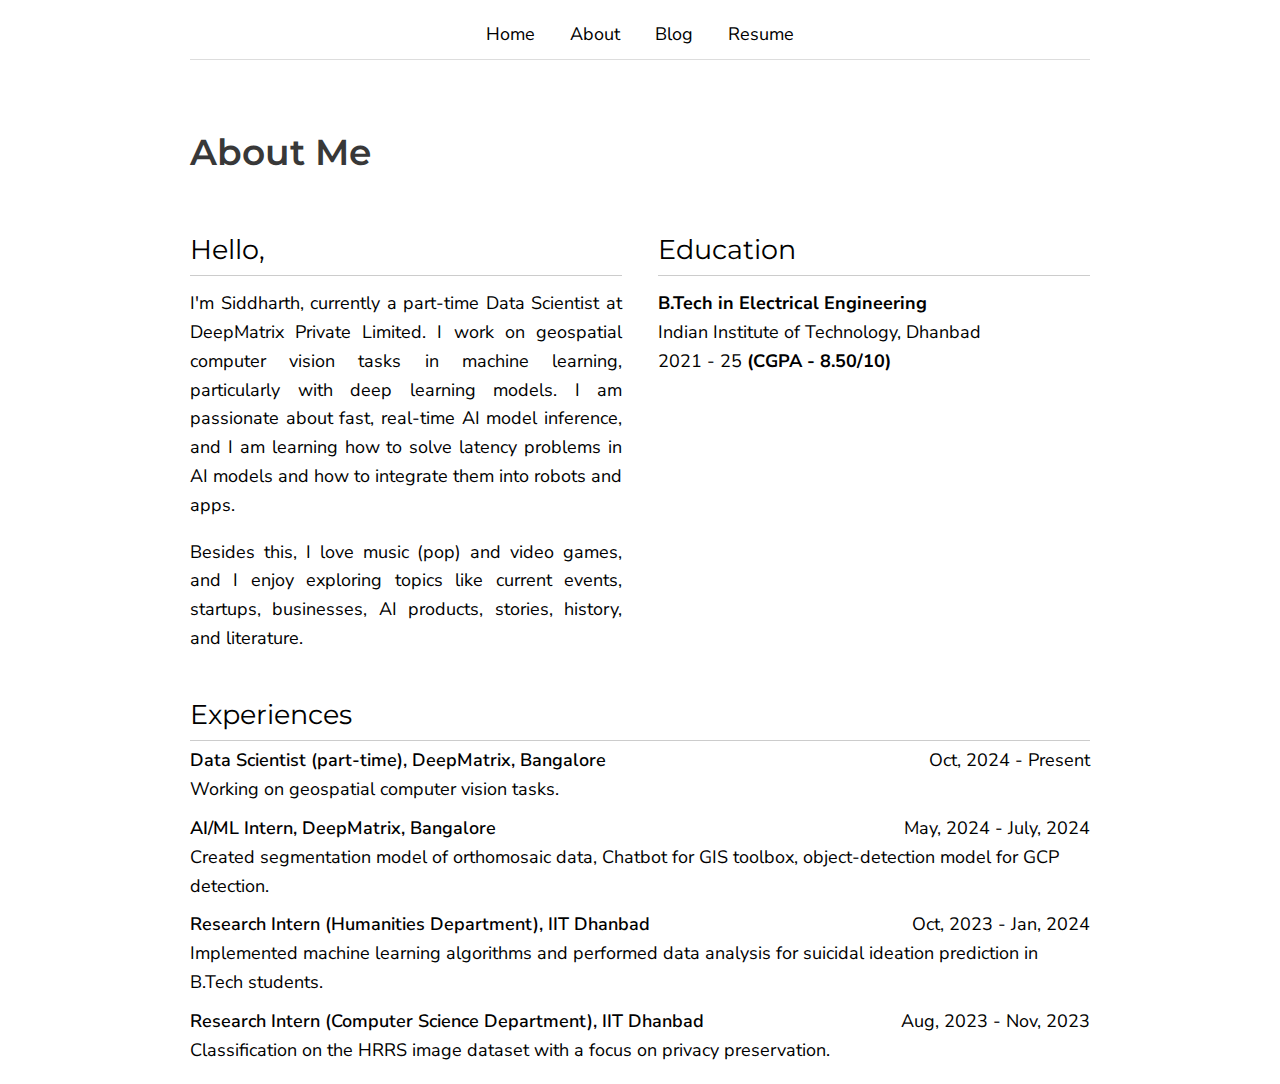
==== about.html @ f4cbb5ae "Update about.html" ====
<!DOCTYPE html>
<html lang="en">
<head>
    <meta charset="UTF-8">
    <meta name="viewport" content="width=device-width, initial-scale=1.0">
    <title>Siddharth Mishra | About</title>
    <link href="https://fonts.googleapis.com/css2?family=Montserrat:wght@400;600&display=swap" rel="stylesheet">
    <link href="https://fonts.googleapis.com/css2?family=Nunito+Sans:wght@400;600&display=swap" rel="stylesheet">
    <link rel="icon" href="favicon.ico">

    <style>
        body {
            font-family: 'Nunito Sans', Arial, sans-serif; /* Use Nunito for body text */
            font-size: 18px;
            line-height: 1.6;
            max-width: 900px;
            margin: 0 auto;
            padding: 10px;
            /* padding: 20px; */
        }
        h1 {
            font-family: 'Montserrat', sans-serif;
            font-weight: 600; /* Slightly bold */
            padding: 40px 0 0 0;
            text-align: left;
            color: #383838;
        }
        .navbar {
            width: 100%;
            background-color: #fff;
            border-bottom: 1px solid #ddd;
            overflow: hidden;
            text-align: center; /* Center align text */
            font-size: 14px; /* Decrease font size for navbar on mobile */

        }
        .navbar a {
            display: inline-block;
            color: black;
            text-align: center;
            padding: 10px 15px; /* Adjusted padding for better touch target */
            text-decoration: none;
            position: relative; /* Ensure relative positioning for pseudo-element */
        }
        .navbar a::after {
            content: '';
            display: block;
            width: 0;
            height: 2px;
            background-color: #20c997;
            position: absolute;
            bottom: 0;
            left: 50%;
            transform: translateX(-50%);
            transition: width 0.3s ease; /* Smooth transition for width */
        }
        .navbar a:hover::after {
            width: 100%; /* Expand width on hover */
        }
        .about-section {
            display: flex;
            flex-wrap: wrap; /* Allow columns to wrap */
            justify-content: space-between;
            margin-bottom: 20px;
        }
        .column {
            width: 100%; /* Full width on smaller screens */
            margin-bottom: 20px;
            text-align: justify;
        }
        .experiences {
            margin-top: 20px;
        }
        h2 {
            font-family: 'Montserrat', sans-serif;
            font-weight: 400; /* Slightly bold */
            position: relative;
            margin-bottom: 10px;
        }
        h2::after {
            content: '';
            display: block;
            width: 100%;
            margin-top: 5px;
            border-bottom: 1px solid #ccc;
            position: absolute;
            bottom: -5px;
            left: 0;
        }

        .experience-item {
            margin-bottom: 10px;
            position: relative;
        }
        .experience-item strong {
            display: block;
            font-weight: 600; /* Bold for job title */
        }

        @media (min-width: 600px) {
            .column {
                width: 48%; /* Two columns on larger screens */
                margin-bottom: 0;
            }
            .navbar {
                font-size: 18px; /* Decrease font size for navbar on mobile */

            }
            .experience-date {
                position: absolute;
                font-weight: 400; /* Regular weight for date */
                right: 0;
                top: 0;
            }

        }
    </style>
</head>
<body>
    <div class="navbar">
        <a href="/">Home</a>
        <a href="#">About</a>
        <a href="blog.html">Blog</a>
        <a href="https://drive.google.com/drive/folders/1VZqvcikl8Run2dg1sEm4Vpf0BI_LRSZc" target="_blank">Resume</a>
    </div>

    <h1>About Me</h1>
    
    <div class="about-section">
        <div class="column">
            <h2>Hello,</h2>
            <p>I'm Siddharth, currently a part-time Data Scientist at DeepMatrix Private Limited. I work on geospatial computer vision tasks in machine learning, particularly with deep learning models. I am passionate about fast, real-time AI model inference, and I am learning how to solve latency problems in AI models and how to integrate them into robots and apps.</p>
            <p>Besides this, I love music (pop) and video games, and I enjoy exploring topics like current events, startups, businesses, AI products, stories, history, and literature.</p>
        </div>
        <div class="column">
            <h2>Education</h2>
            <p>
                <strong>B.Tech in Electrical Engineering</strong><br>
                Indian Institute of Technology, Dhanbad <br>
                2021 - 25 <strong>(CGPA - 8.50/10)</strong>
            </p>
<!--            <p>-->
<!--                <strong>Highschool</strong><br>-->
<!--                KV Cantt, Kanpur <br> -->
<!--            </p>-->
        </div>
    </div>
    
    <div class="experiences">
        <h2>Experiences</h2>
        <div class="experience-item">
            <strong>Data Scientist (part-time), DeepMatrix, Bangalore</strong>
            <span class="experience-date">Oct, 2024 - Present</span>
            <div>Working on geospatial computer vision tasks.</div>
        </div>
        <div class="experience-item">
            <strong>AI/ML Intern, DeepMatrix, Bangalore</strong>
            <span class="experience-date">May, 2024 - July, 2024</span>
            <div>Created segmentation model of orthomosaic data, Chatbot for GIS toolbox, object-detection model for GCP detection.</div>
        </div>
        <div class="experience-item">
            <strong>Research Intern (Humanities Department), IIT Dhanbad</strong>
            <span class="experience-date">Oct, 2023 - Jan, 2024</span>
            <div>Implemented machine learning algorithms and performed data analysis for suicidal ideation prediction in B.Tech students.</div>
        </div>
        <div class="experience-item">
            <strong>Research Intern (Computer Science Department), IIT Dhanbad</strong>
            <span class="experience-date">Aug, 2023 - Nov, 2023</span>
            <div>Classification on the HRRS image dataset with a focus on privacy preservation.</div>
        </div>
    </div>

</body>
</html>
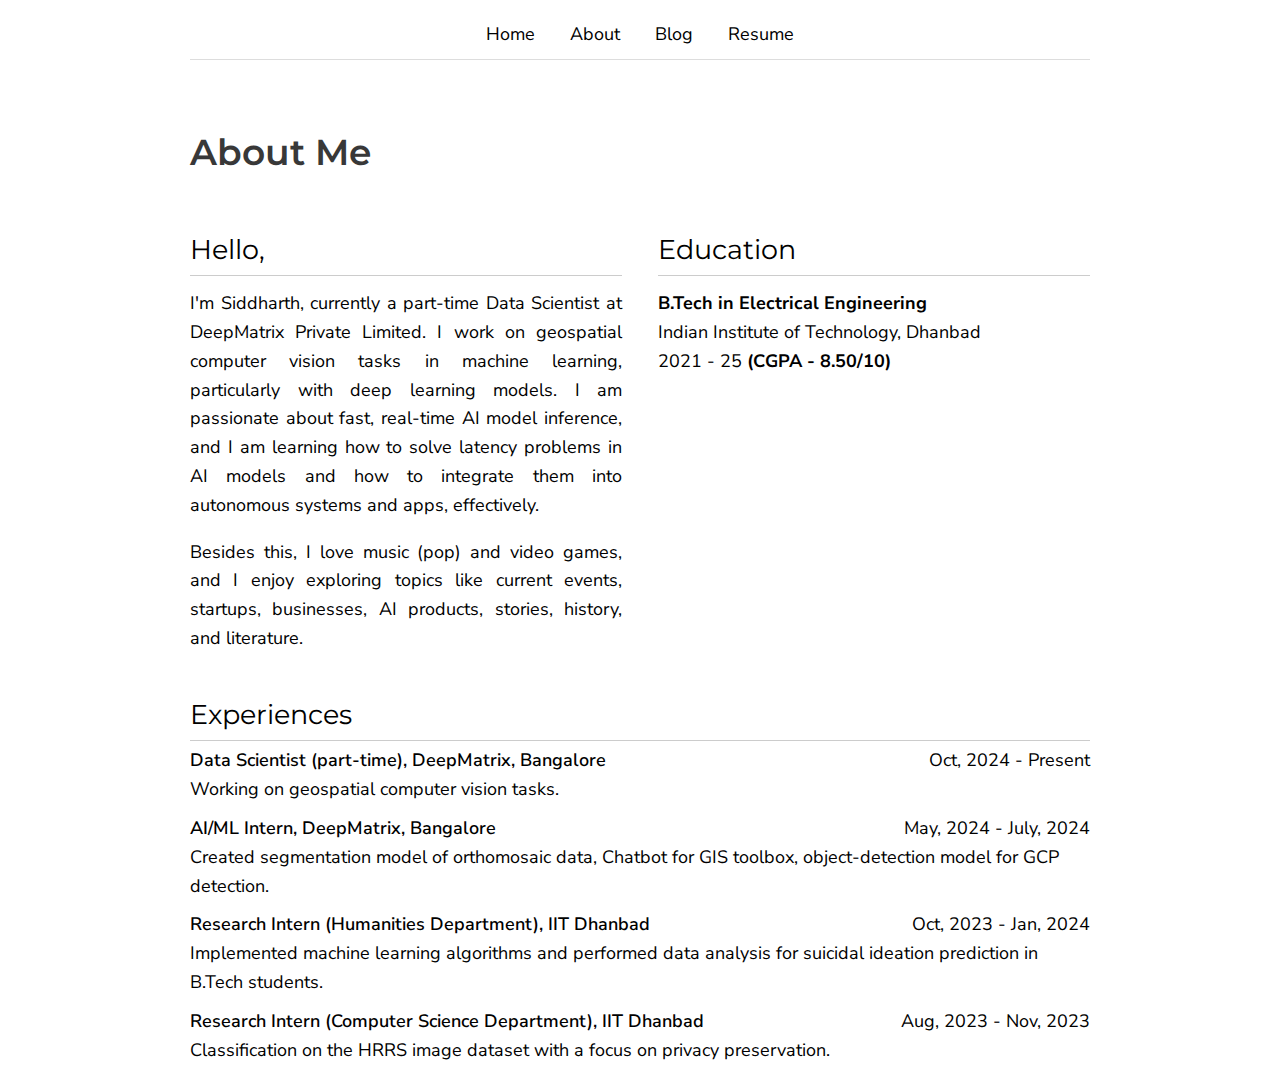
==== commit 1fcf0635: "Update about.html" ====
--- a/about.html
+++ b/about.html
@@ -129,7 +129,7 @@
     <div class="about-section">
         <div class="column">
             <h2>Hello,</h2>
-            <p>I'm Siddharth, currently a part-time Data Scientist at DeepMatrix Private Limited. I work on geospatial computer vision tasks in machine learning, particularly with deep learning models. I am passionate about fast, real-time AI model inference, and I am learning how to solve latency problems in AI models and how to integrate them into robots and apps.</p>
+            <p>I'm Siddharth, currently a part-time Data Scientist at DeepMatrix Private Limited. I work on geospatial computer vision tasks in machine learning, particularly with deep learning models. I am passionate about fast, real-time AI model inference, and I am learning how to solve latency problems in AI models and how to integrate them into autonomous systems and apps, effectively.</p>
             <p>Besides this, I love music (pop) and video games, and I enjoy exploring topics like current events, startups, businesses, AI products, stories, history, and literature.</p>
         </div>
         <div class="column">
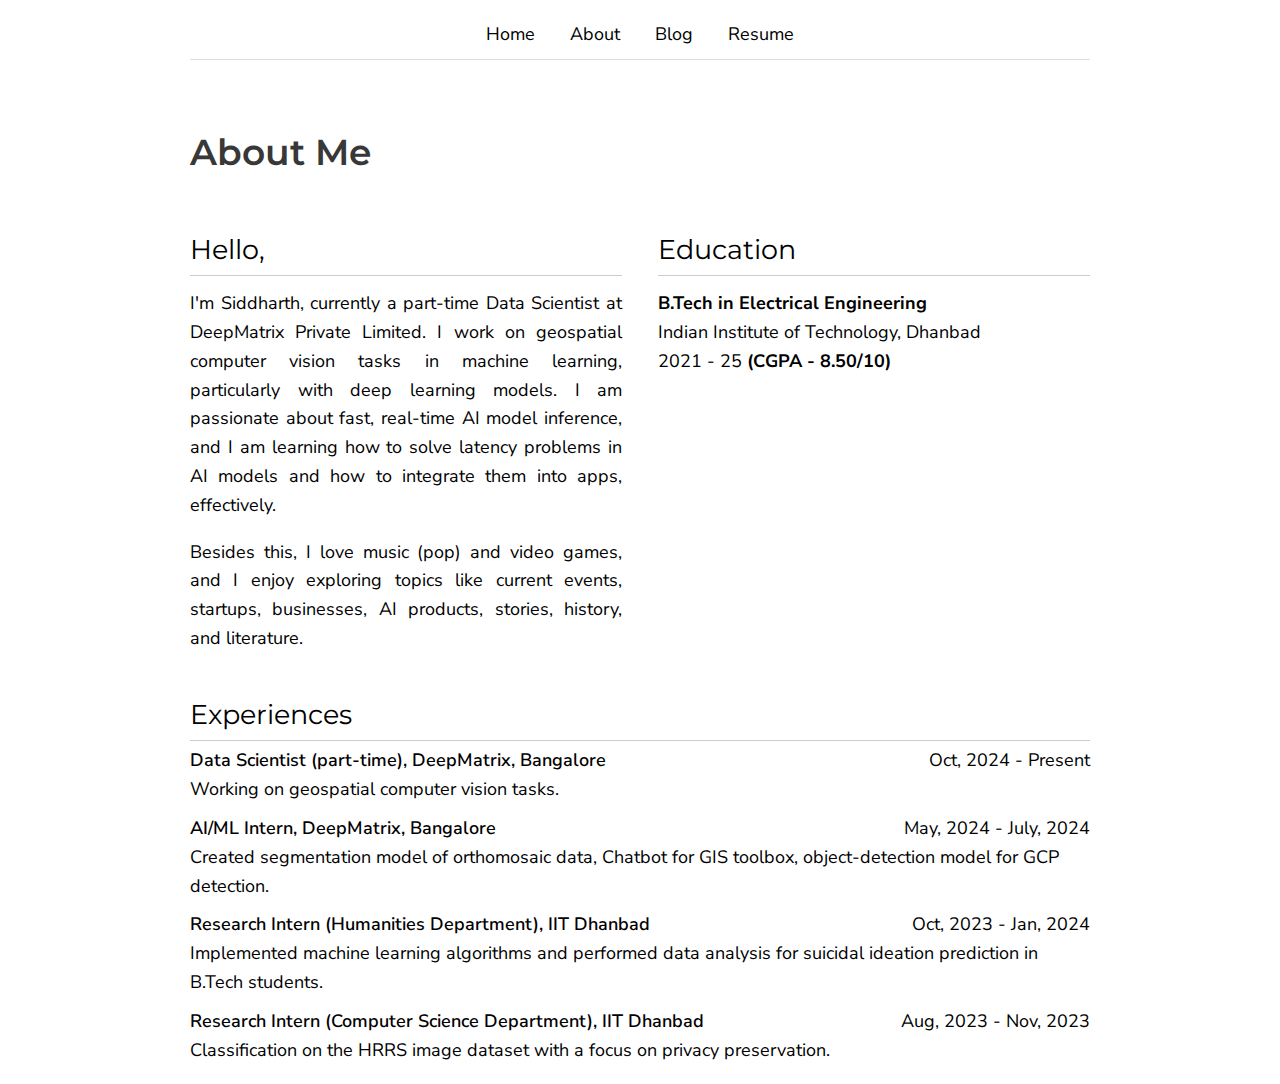
==== commit 8ddc33d0: "Update about.html" ====
--- a/about.html
+++ b/about.html
@@ -129,7 +129,7 @@
     <div class="about-section">
         <div class="column">
             <h2>Hello,</h2>
-            <p>I'm Siddharth, currently a part-time Data Scientist at DeepMatrix Private Limited. I work on geospatial computer vision tasks in machine learning, particularly with deep learning models. I am passionate about fast, real-time AI model inference, and I am learning how to solve latency problems in AI models and how to integrate them into autonomous systems and apps, effectively.</p>
+            <p>I'm Siddharth, currently a part-time Data Scientist at DeepMatrix Private Limited. I work on geospatial computer vision tasks in machine learning, particularly with deep learning models. I am passionate about fast, real-time AI model inference, and I am learning how to solve latency problems in AI models and how to integrate them into apps, effectively.</p>
             <p>Besides this, I love music (pop) and video games, and I enjoy exploring topics like current events, startups, businesses, AI products, stories, history, and literature.</p>
         </div>
         <div class="column">
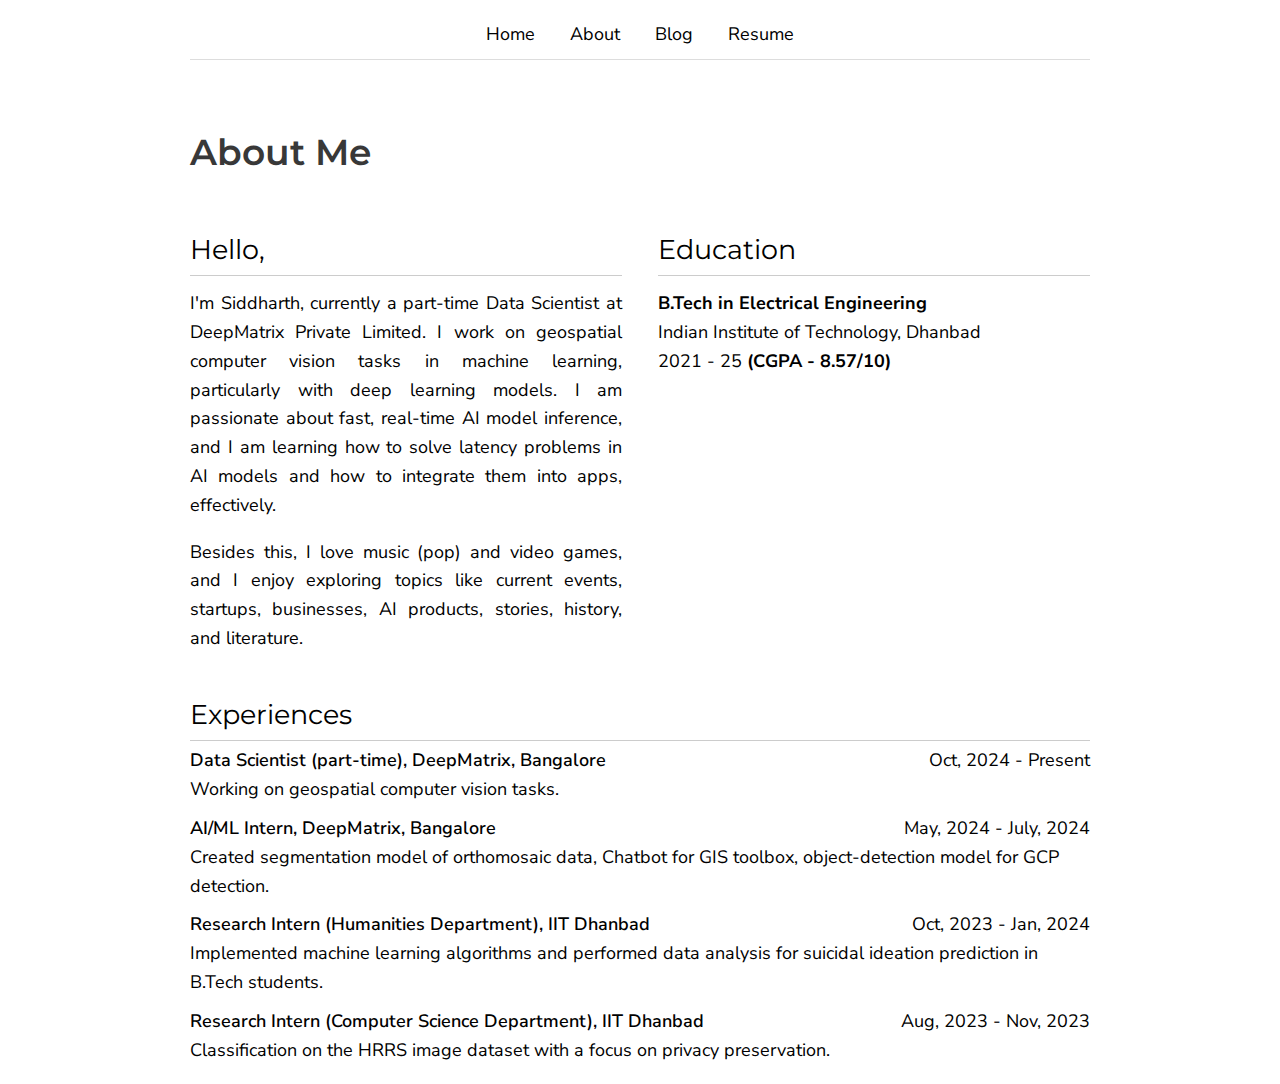
==== commit 8eac5802: "Update about.html" ====
--- a/about.html
+++ b/about.html
@@ -137,7 +137,7 @@
             <p>
                 <strong>B.Tech in Electrical Engineering</strong><br>
                 Indian Institute of Technology, Dhanbad <br>
-                2021 - 25 <strong>(CGPA - 8.50/10)</strong>
+                2021 - 25 <strong>(CGPA - 8.57/10)</strong>
             </p>
 <!--            <p>-->
 <!--                <strong>Highschool</strong><br>-->
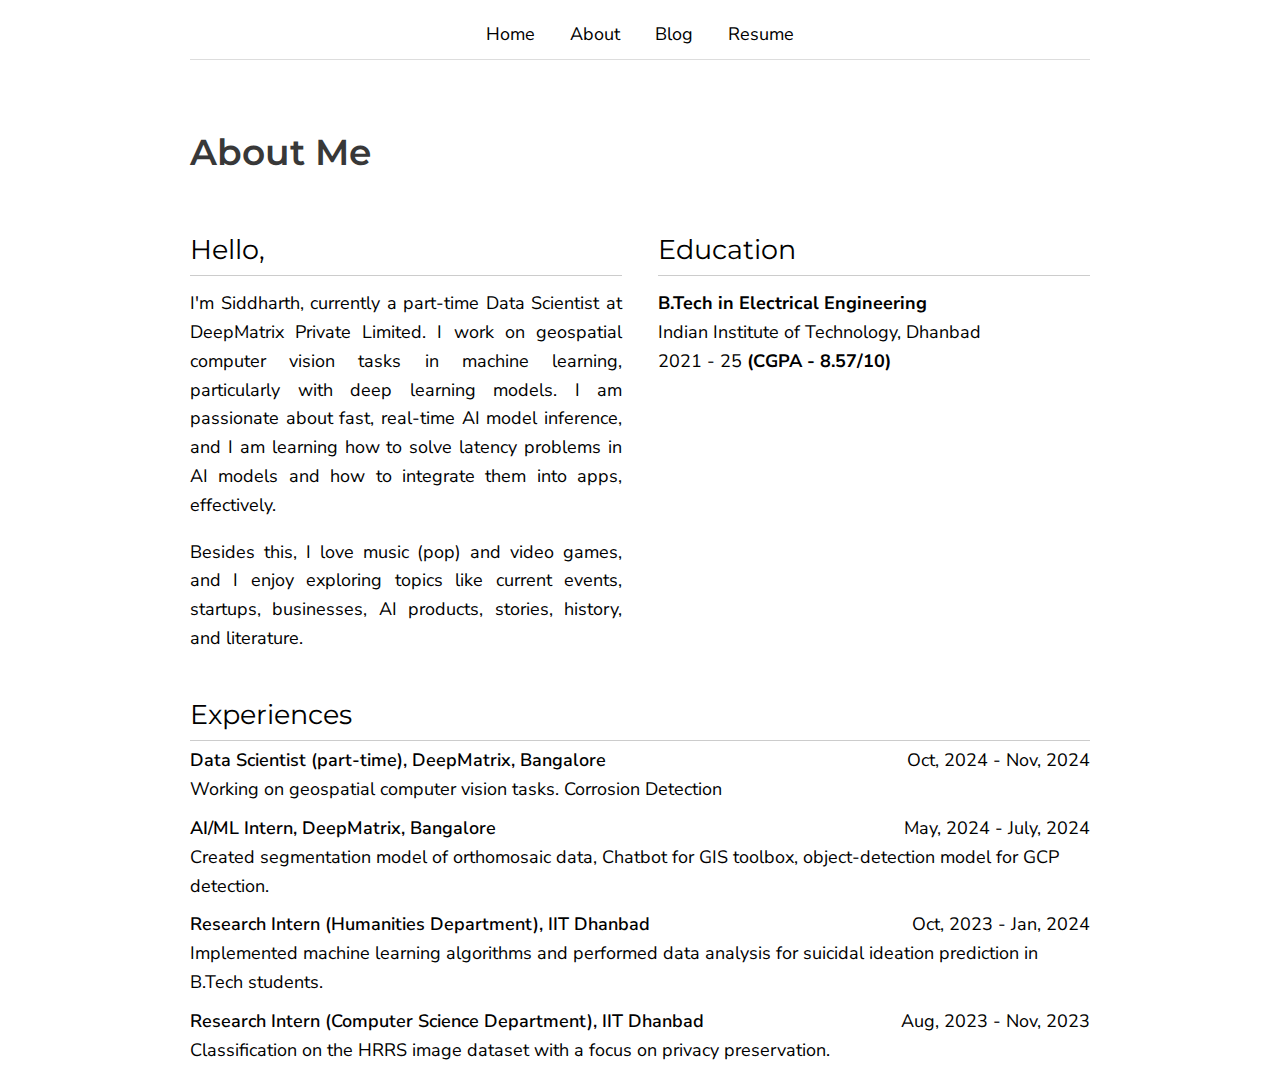
==== commit 5a79d558: "Update about.html" ====
--- a/about.html
+++ b/about.html
@@ -150,8 +150,8 @@
         <h2>Experiences</h2>
         <div class="experience-item">
             <strong>Data Scientist (part-time), DeepMatrix, Bangalore</strong>
-            <span class="experience-date">Oct, 2024 - Present</span>
-            <div>Working on geospatial computer vision tasks.</div>
+            <span class="experience-date">Oct, 2024 - Nov, 2024</span>
+            <div>Working on geospatial computer vision tasks. Corrosion Detection</div>
         </div>
         <div class="experience-item">
             <strong>AI/ML Intern, DeepMatrix, Bangalore</strong>
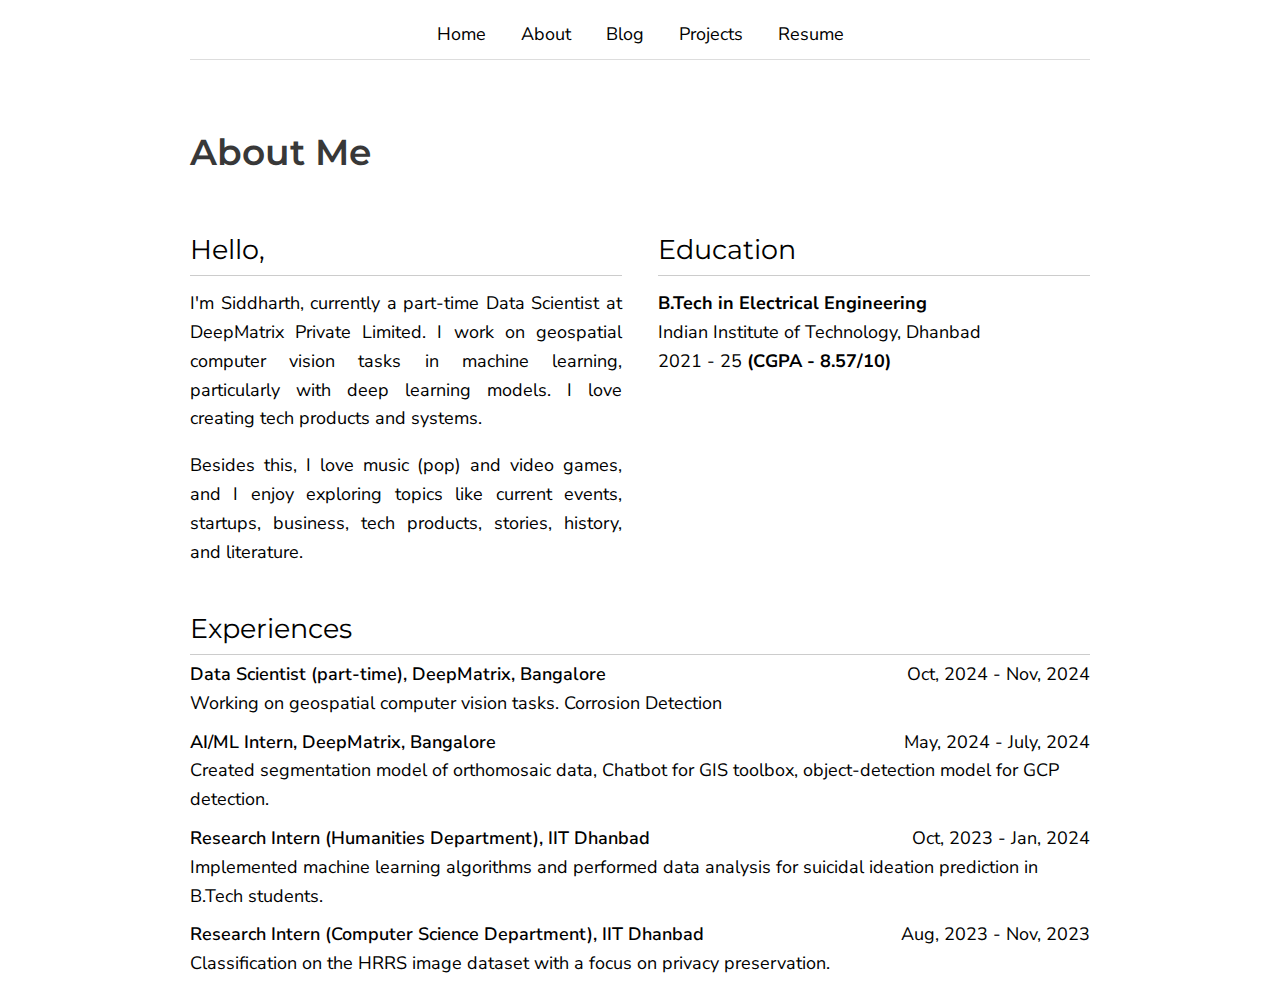
==== commit eb9d74ef: "added projects.html and new dp" ====
--- a/about.html
+++ b/about.html
@@ -121,6 +121,7 @@
         <a href="/">Home</a>
         <a href="#">About</a>
         <a href="blog.html">Blog</a>
+        <a href="projects.html">Projects</a>
         <a href="https://drive.google.com/drive/folders/1VZqvcikl8Run2dg1sEm4Vpf0BI_LRSZc" target="_blank">Resume</a>
     </div>
 
@@ -129,8 +130,8 @@
     <div class="about-section">
         <div class="column">
             <h2>Hello,</h2>
-            <p>I'm Siddharth, currently a part-time Data Scientist at DeepMatrix Private Limited. I work on geospatial computer vision tasks in machine learning, particularly with deep learning models. I am passionate about fast, real-time AI model inference, and I am learning how to solve latency problems in AI models and how to integrate them into apps, effectively.</p>
-            <p>Besides this, I love music (pop) and video games, and I enjoy exploring topics like current events, startups, businesses, AI products, stories, history, and literature.</p>
+            <p>I'm Siddharth, currently a part-time Data Scientist at DeepMatrix Private Limited. I work on geospatial computer vision tasks in machine learning, particularly with deep learning models. I love creating tech products and systems.</p>
+            <p>Besides this, I love music (pop) and video games, and I enjoy exploring topics like current events, startups, business, tech products, stories, history, and literature.</p>
         </div>
         <div class="column">
             <h2>Education</h2>
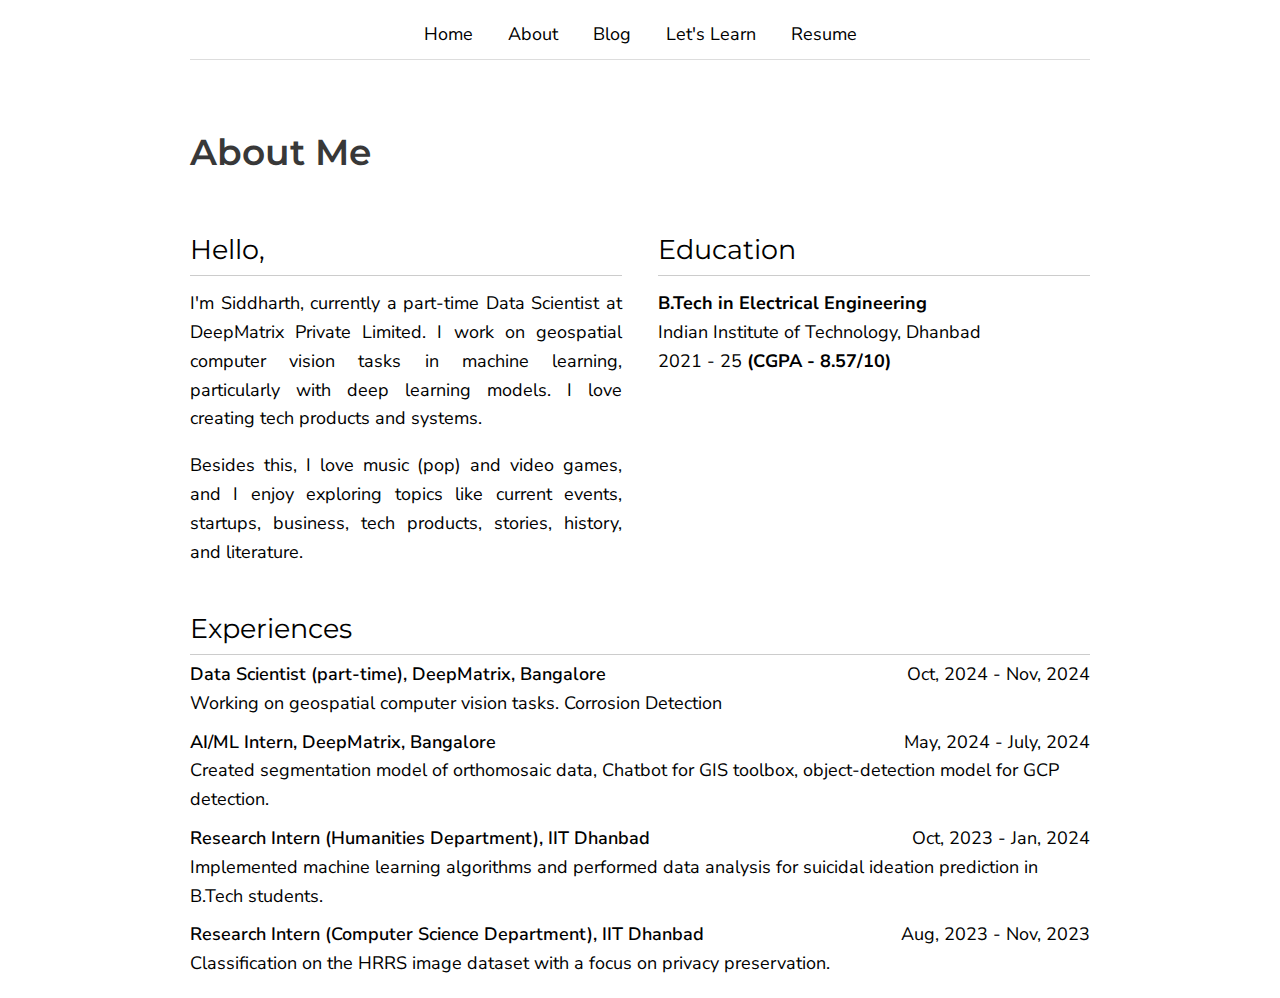
==== commit f660b791: "made little changes, change name of projects" ====
--- a/about.html
+++ b/about.html
@@ -121,7 +121,7 @@
         <a href="/">Home</a>
         <a href="#">About</a>
         <a href="blog.html">Blog</a>
-        <a href="projects.html">Projects</a>
+        <a href="projects.html">Let's Learn</a>
         <a href="https://drive.google.com/drive/folders/1VZqvcikl8Run2dg1sEm4Vpf0BI_LRSZc" target="_blank">Resume</a>
     </div>
 
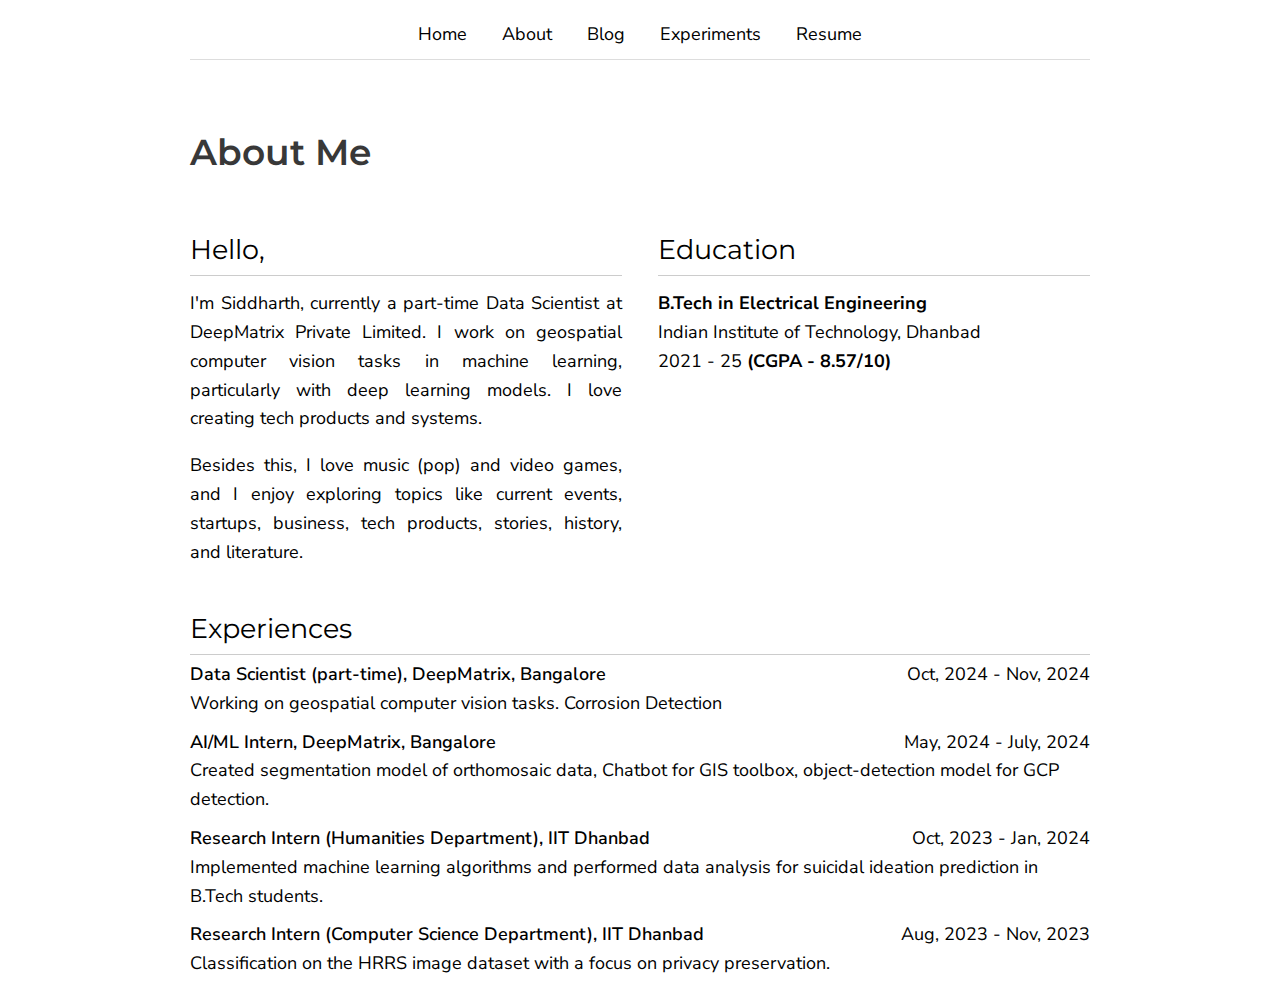
==== commit 5288735e: "project -> experiments" ====
--- a/about.html
+++ b/about.html
@@ -121,7 +121,7 @@
         <a href="/">Home</a>
         <a href="#">About</a>
         <a href="blog.html">Blog</a>
-        <a href="projects.html">Let's Learn</a>
+        <a href="projects.html">Experiments</a>
         <a href="https://drive.google.com/drive/folders/1VZqvcikl8Run2dg1sEm4Vpf0BI_LRSZc" target="_blank">Resume</a>
     </div>
 
